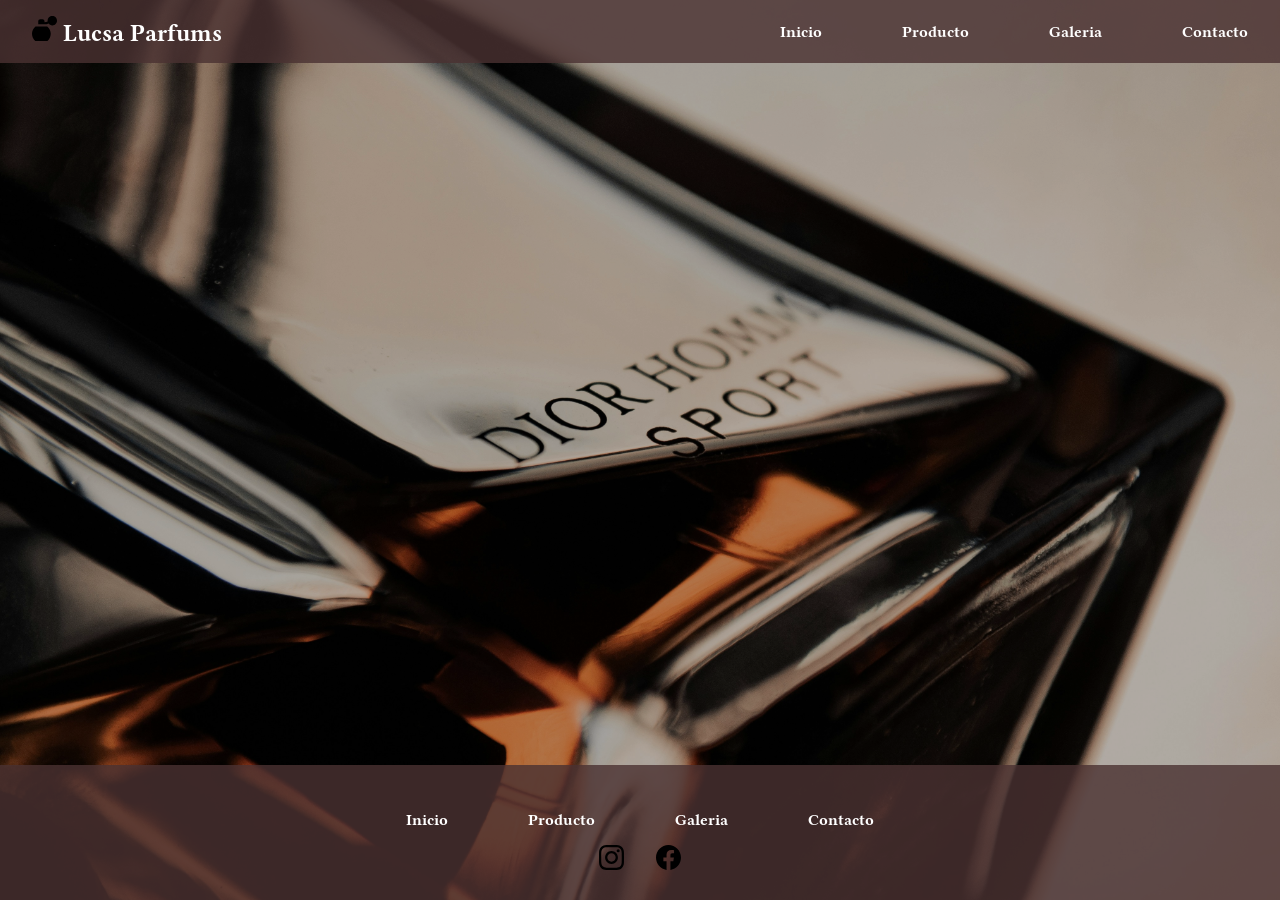
==== contacto.html @ c94c8230 "mi primer proyecto" ====
<!DOCTYPE html>
<html lang="en">

<head>
    <meta charset="UTF-8">
    <meta name="viewport" content="width=device-width, initial-scale=1.0">
    <title>Lucsa Parfums</title>
    <link rel="stylesheet" href="style.css">
    <link rel="preconnect" href="https://fonts.googleapis.com">
    <link rel="preconnect" href="https://fonts.gstatic.com" crossorigin>
    <link
        href="https://fonts.googleapis.com/css2?family=Libertinus+Serif:ital,wght@0,400;0,600;0,700;1,400;1,600;1,700&display=swap"
        rel="stylesheet">
</head>

<body class="bodycontacto">

    <header>
        <nav>

            <a href="/" class="logo"><img src="./imagenes/perfume.svg" alt="Logo de Lucsa Parfums" class="logo">
                <Lucsa Parfums>Lucsa Parfums
            </a>

            <ul class="menu">
                <li><a href="index.html">Inicio</a></li>
                <li><a href="producto.html">Producto</a></li>
                <li><a href="galeria.html">Galeria</a></li>
                <li><a href="contacto.html">Contacto</a></li>
            </ul>
        </nav>
    </header>
    
    <main>

    </main>

    <footer>
        <ul class="menufooter">
            <li><a href="index.html">Inicio</a></li>
            <li><a href="producto.html">Producto</a></li>
            <li><a href="galeria.html">Galeria</a></li>
            <li><a href="contacto.html">Contacto</a></li>
        </ul>
        <div class="redes">
            <img class="logoredes" src="./imagenes/instagram.svg" alt="Logo de Lucsa Parfums">
            <img class="logoredes" src="./imagenes/facebook.svg" alt="Logo de Lucsa Parfums">
        </div>
    </footer>
</body>

</html>
---- style.css ----
* {
    margin: 0;
    padding: 0;
    box-sizing: border-box;
}

header {
    position:relative;
    top: 0;
    left: 0;
    width: 100%;
    z-index: 10;
}

nav {
    display: flex;
    justify-content: space-between;
    align-items: center;
    padding: 1rem 2rem;
    background-color: rgba(75, 50, 50, 0.807);
}

.logo {
    font-size: 1.5rem;
    font-weight: bold;
    color: white;
    text-decoration: none;
    font-family: 'Libertinus Serif';
}

.logo img {
    width: 25px;
    height: 25px;
}

.menu {
    display: flex;
    gap: 5rem;
}

.menu a {
    text-decoration: none;
    color: white;
}

ul {
    list-style: none;
    text-decoration: none;
    font-family: 'Libertinus Serif';
    font-weight: 700;
}

.menufooter {
    display: flex;
    justify-content: center;
    align-items: center;
    padding: 1rem 2rem;
    gap: 5rem;
}

.menufooter a {
    text-decoration: none;
    color: white;
    font-weight: 700;
}


body {
    min-height: 100vh;
    display: flex;
    flex-direction: column;
    background-image: url('./imagenes/variosperfumes.jpg');
    background-size: cover;
    background-position: center;
    background-attachment: fixed;
    position: relative;
    height: 100%;
    margin: 0;
}

main {
    flex: 1;
    z-index: 1;
}

footer {
    width: 100%;
    padding: 30px;
    background-color: rgba(75, 50, 50, 0.807);
    font-family: 'Libertinus Serif';
    z-index: 10;
}

.redes {
    display: flex;
    justify-content: center;
    align-items: center;
    gap: 2rem;
}

.logoredes {
    width: 25px;
    height: auto;
}

body::before {
    content: "";
    position: fixed;
    inset: 0;
    background: rgba(0, 0, 0, 0.3);
    z-index: 0;
}

.bodycontacto {
    min-height: 100vh;
    display: flex;
    flex-direction: column;
    background-image: url('./imagenes/dior.jpg');
    background-size: cover;
    background-position: center;
    background-attachment: fixed;
    position: relative;
    height: 100%;
    margin: 0;
}

.bodygaleria {
    min-height: 100vh;
    display: flex;
    flex-direction: column;
    background-image: url('./imagenes/blotter.jpg');
    background-size: cover;
    background-position: center;
    background-attachment: fixed;
    position: relative;
    height: 100%;
    margin: 0;
}

.bodyproducto {
    min-height: 100vh;
    display: flex;
    flex-direction: column;
    background-image: url('./imagenes/chanel.jpg');
    background-size: cover;
    background-position: center;
    background-attachment: fixed;
    position: relative;
    height: 100%;
    margin: 0;
}

.paginainicio {
    display: flex;
    flex-direction: column;
    justify-content: center;
    align-items: center;
    text-align: center;
    color: white;
    font-family: 'Libertinus Serif';
    font-weight: 700;
    height: 70vh;
   
}

.paginainicio h1 {
    font-size: 3rem;
    margin-bottom: 1rem;
    text-shadow: 3px 3px 5px black;
}

.paginainicio p {
    margin-bottom: 2rem;
    text-shadow: 3px 3px 5px black;
}

.botonmenu{
    display: inline-block;
    padding: 0.5rem 1rem;
    background-color: rgba(75, 50, 50, 0.807);
    color: white;
    text-decoration: none;
    border-radius: 5px;
    transition: background-color 0.3s ease;
}

.bodycontacto.bodyproducto.bodygaleria::before {
    content: "";
    position: fixed;
    inset: 0;
    background: rgba(0, 0, 0, 0.3);
    z-index: 0;
}
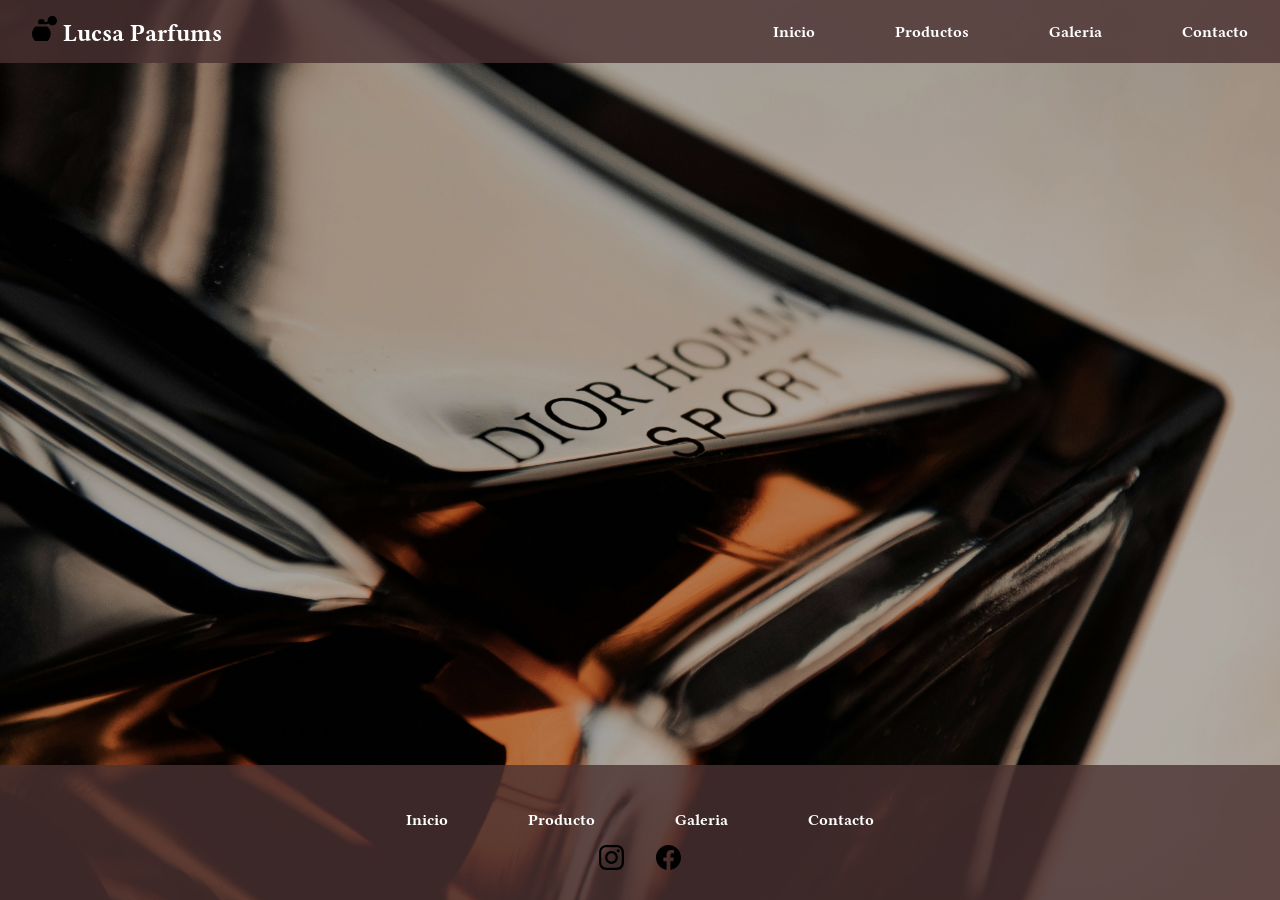
==== commit 210e4c87: "mi primer proyecto" ====
--- a/contacto.html
+++ b/contacto.html
@@ -24,7 +24,7 @@
 
             <ul class="menu">
                 <li><a href="index.html">Inicio</a></li>
-                <li><a href="producto.html">Producto</a></li>
+                <li><a href="producto.html">Productos</a></li>
                 <li><a href="galeria.html">Galeria</a></li>
                 <li><a href="contacto.html">Contacto</a></li>
             </ul>
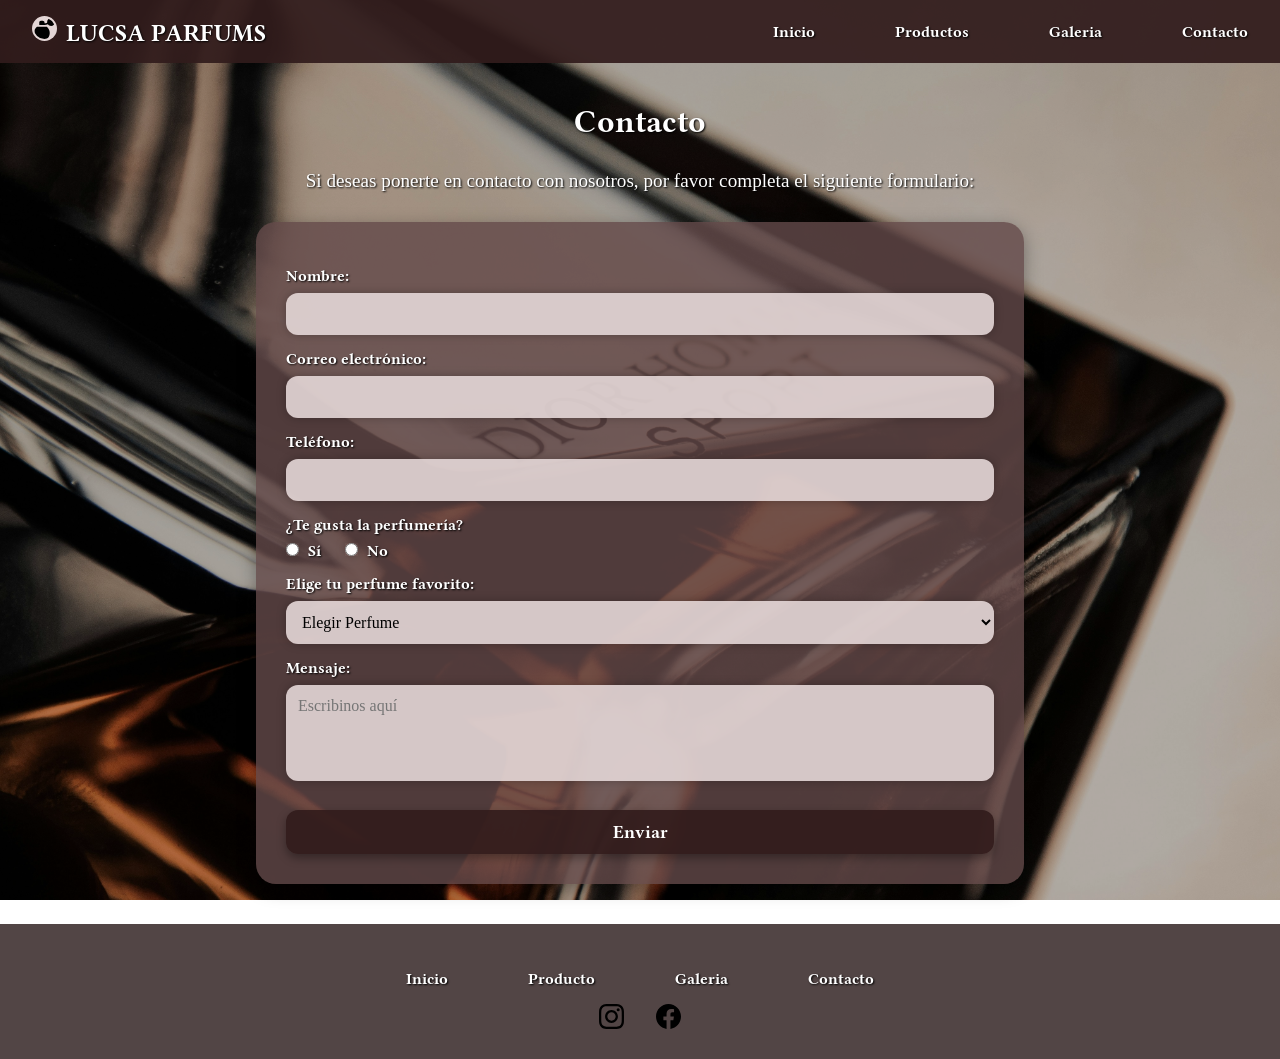
==== commit 144873ca: "mi primer proyecto" ====
--- a/contacto.html
+++ b/contacto.html
@@ -19,7 +19,7 @@
         <nav>
 
             <a href="/" class="logo"><img src="./imagenes/perfume.svg" alt="Logo de Lucsa Parfums" class="logo">
-                <Lucsa Parfums>Lucsa Parfums
+                <Lucsa Parfums>LUCSA PARFUMS
             </a>
 
             <ul class="menu">
@@ -30,8 +30,49 @@
             </ul>
         </nav>
     </header>
-    
+
     <main>
+        <section>
+            <h1>Contacto</h1>
+            <p>Si deseas ponerte en contacto con nosotros, por favor completa el siguiente formulario:</p>
+            <form action="enviar_formulario.php" method="POST">
+                <label for="nombre">Nombre:</label>
+                <input type="text" id="nombre" name="nombre" required>
+
+                <label for="email">Correo electrónico:</label>
+                <input type="email" id="email" name="email" required>
+
+                <label for="telefono">Teléfono:</label>
+                <input type="tel" id="telefono" name="telefono">
+
+                <label>¿Te gusta la perfumería?</label>
+
+                <input type="radio" id="si" name="gustos" value="si">
+                <label for="si">Sí</label>
+
+                <input type="radio" id="no" name="gustos" value="no">
+                <label for="no">No</label>
+
+                <label for="perfume">Elige tu perfume favorito:</label>
+
+                <select id="perfume" name="perfume">
+                    <option value="elegiros">Elegir Perfume</option>
+                    <option value="naxos">Naxos</option>
+                    <option value="torino21">Torino 21</option>
+                    <option value="lordgeorge">Lord George</option>
+                    <option value="sartorial">Sartorial</option>
+                    <option value="royalsapphire">Royal Sapphire</option>
+                    <option value="gentlesilver Silver">Gentle F. Silver</option>
+                    <option value="amyris">Amyris</option>
+                    <option value="grischarnel">Gris Charnel</option>
+                </select>
+
+                <label for="mensaje">Mensaje:</label>
+                <textarea id="mensaje" name="mensaje" rows="4" placeholder="Escribinos aquí"></textarea>
+
+                <button type="submit">Enviar</button>
+            </form>
+        </section>
 
     </main>
 
--- a/style.css
+++ b/style.css
@@ -5,7 +5,7 @@
 }
 
 header {
-    position:relative;
+    position: sticky;
     top: 0;
     left: 0;
     width: 100%;
@@ -14,10 +14,12 @@
 
 nav {
     display: flex;
+    flex-wrap: wrap;
     justify-content: space-between;
     align-items: center;
     padding: 1rem 2rem;
-    background-color: rgba(75, 50, 50, 0.807);
+    background-color: rgba(50, 29, 29, 0.929);
+    text-shadow: 1px 1px 2px black;
 }
 
 .logo {
@@ -26,21 +28,28 @@
     color: white;
     text-decoration: none;
     font-family: 'Libertinus Serif';
+    margin-right: 0.2rem;
 }
 
 .logo img {
     width: 25px;
     height: 25px;
+    background-color: rgb(228, 214, 214);
+    padding: 2px;
+    border-radius: 50%;
 }
 
 .menu {
     display: flex;
+    flex-wrap: wrap;
     gap: 5rem;
+
 }
 
 .menu a {
     text-decoration: none;
     color: white;
+    font-weight: 700;
 }
 
 ul {
@@ -48,6 +57,15 @@
     text-decoration: none;
     font-family: 'Libertinus Serif';
     font-weight: 700;
+}
+
+footer {
+    width: 100%;
+    padding: 30px;
+    background-color: rgba(26, 8, 8, 0.752);
+    font-family: 'Libertinus Serif';
+    z-index: 10;
+    text-shadow: 1px 1px 2px black;
 }
 
 .menufooter {
@@ -83,14 +101,6 @@
     z-index: 1;
 }
 
-footer {
-    width: 100%;
-    padding: 30px;
-    background-color: rgba(75, 50, 50, 0.807);
-    font-family: 'Libertinus Serif';
-    z-index: 10;
-}
-
 .redes {
     display: flex;
     justify-content: center;
@@ -160,24 +170,24 @@
     font-family: 'Libertinus Serif';
     font-weight: 700;
     height: 70vh;
-   
 }
 
 .paginainicio h1 {
     font-size: 3rem;
-    margin-bottom: 1rem;
+    margin-bottom: 3rem;
     text-shadow: 3px 3px 5px black;
 }
 
 .paginainicio p {
     margin-bottom: 2rem;
-    text-shadow: 3px 3px 5px black;
-}
-
-.botonmenu{
+    text-shadow: 1px 1px 2px black;
+    font-size: 1.25rem;
+}
+
+.botonmenu {
     display: inline-block;
     padding: 0.5rem 1rem;
-    background-color: rgba(75, 50, 50, 0.807);
+    background-color: rgba(75, 50, 50, 0.885);
     color: white;
     text-decoration: none;
     border-radius: 5px;
@@ -190,4 +200,187 @@
     inset: 0;
     background: rgba(0, 0, 0, 0.3);
     z-index: 0;
+}
+
+.galeria {
+    display: flex;
+    flex-wrap: wrap;
+    justify-content: space-around;
+    margin: 20px;
+}
+
+.card {
+    width: 22%;
+    margin-bottom: 20px;
+    text-align: center;
+    font-family: 'Libertinus Serif';
+    font-weight: 700;
+    background-color: rgba(100, 74, 74, 0.807);
+    border-radius: 20px;
+    overflow: hidden;
+    text-shadow: 1px 1px 2px black;
+    padding: 10px;
+    box-shadow: 0 3px 8px rgba(0, 0, 0, 0.20);
+}
+
+.card img {
+    width: 100%;
+    height: 300px;
+    object-fit: cover;
+    transition: transform 1s ease;
+    border-radius: 20px;
+    box-shadow: 0 3px 8px rgba(0, 0, 0, 0.20);
+}
+
+.card img:hover {
+    transform: scale(1.30);
+}
+
+.card h2 {
+    font-size: 1.5rem;
+    margin: 10px 0;
+    color: rgb(200, 195, 195);
+}
+
+main h1 {
+    font-size: 2rem;
+    margin: 30px;
+    text-align: center;
+    color: white;
+    text-shadow: 1px 1px 2px black;
+}
+
+.card p {
+    font-size: 0.9rem;
+    margin: 10px 0;
+    color: rgb(236, 232, 232);
+}
+
+.galeriaimagenes {
+    display: flex;
+    flex-wrap: wrap;
+    justify-content: center;
+    gap: 30px;
+    margin: 20px;
+}
+
+.imggaleria {
+    width: 300px;
+    height: 300px;
+    object-fit: cover;
+    border-radius: 20px;
+    box-shadow: 0 0 118px rgba(0, 0, 0, 0.20);
+    transition: transform 1s ease;
+}
+
+.imggaleria:hover {
+    transform: scale(1.30);
+}
+
+.bodycontacto section {
+    width: 60%;
+    margin: 40px auto;
+    font-family: 'Libertinus Serif';
+}
+
+
+.bodycontacto section p {
+    text-align: center;
+    color: white;
+    font-size: 1.2rem;
+    text-shadow: 1px 1px 2px black;
+    margin-bottom: 30px;
+}
+
+
+.bodycontacto form {
+    background-color: rgba(100, 74, 74, 0.807);
+    padding: 30px;
+    border-radius: 20px;
+    box-shadow: 0 5px 18px rgba(0,0,0,0.35);
+    text-shadow: 1px 1px 2px black;
+}
+
+.bodycontacto form label {
+    display: block;
+    color: white;
+    font-weight: 700;
+    margin-top: 15px;
+    margin-bottom: 8px;
+}
+
+.bodycontacto input,
+.bodycontacto select,
+.bodycontacto textarea {
+
+    width: 100%;
+    padding: 12px;
+
+    background-color: rgba(228, 214, 214, 0.9);
+
+    border: none;
+    border-radius: 12px;
+
+    font-family: 'Libertinus Serif';
+    font-size: 1rem;
+
+    box-shadow: 0 0 10px rgba(0,0,0,0.25);
+}
+
+.bodycontacto input:focus,
+.bodycontacto select:focus,
+.bodycontacto textarea:focus {
+
+    outline: none;
+    box-shadow: 0 0 15px rgba(228,214,214,0.7);
+}
+
+.bodycontacto input[type="radio"] {
+
+    width: auto;
+    margin-right: 5px;
+}
+
+
+.bodycontacto input[type="radio"] + label {
+
+    display: inline;
+    margin-right: 20px;
+}
+
+.bodycontacto textarea {
+
+    resize: none;
+}
+
+.bodycontacto button {
+
+    width: 100%;
+    margin-top: 25px;
+
+    padding: 12px;
+
+    background-color: rgba(50,29,29,0.929);
+
+    color: white;
+
+    font-family: 'Libertinus Serif';
+    font-weight: 700;
+    font-size: 1.1rem;
+
+    border: none;
+    border-radius: 12px;
+
+    box-shadow: 0 4px 10px rgba(0,0,0,0.35);
+
+    transition: 0.3s ease;
+}
+
+
+.bodycontacto button:hover {
+
+    background-color: rgba(75,50,50,0.885);
+
+    transform: translateY(-3px);
+
 }
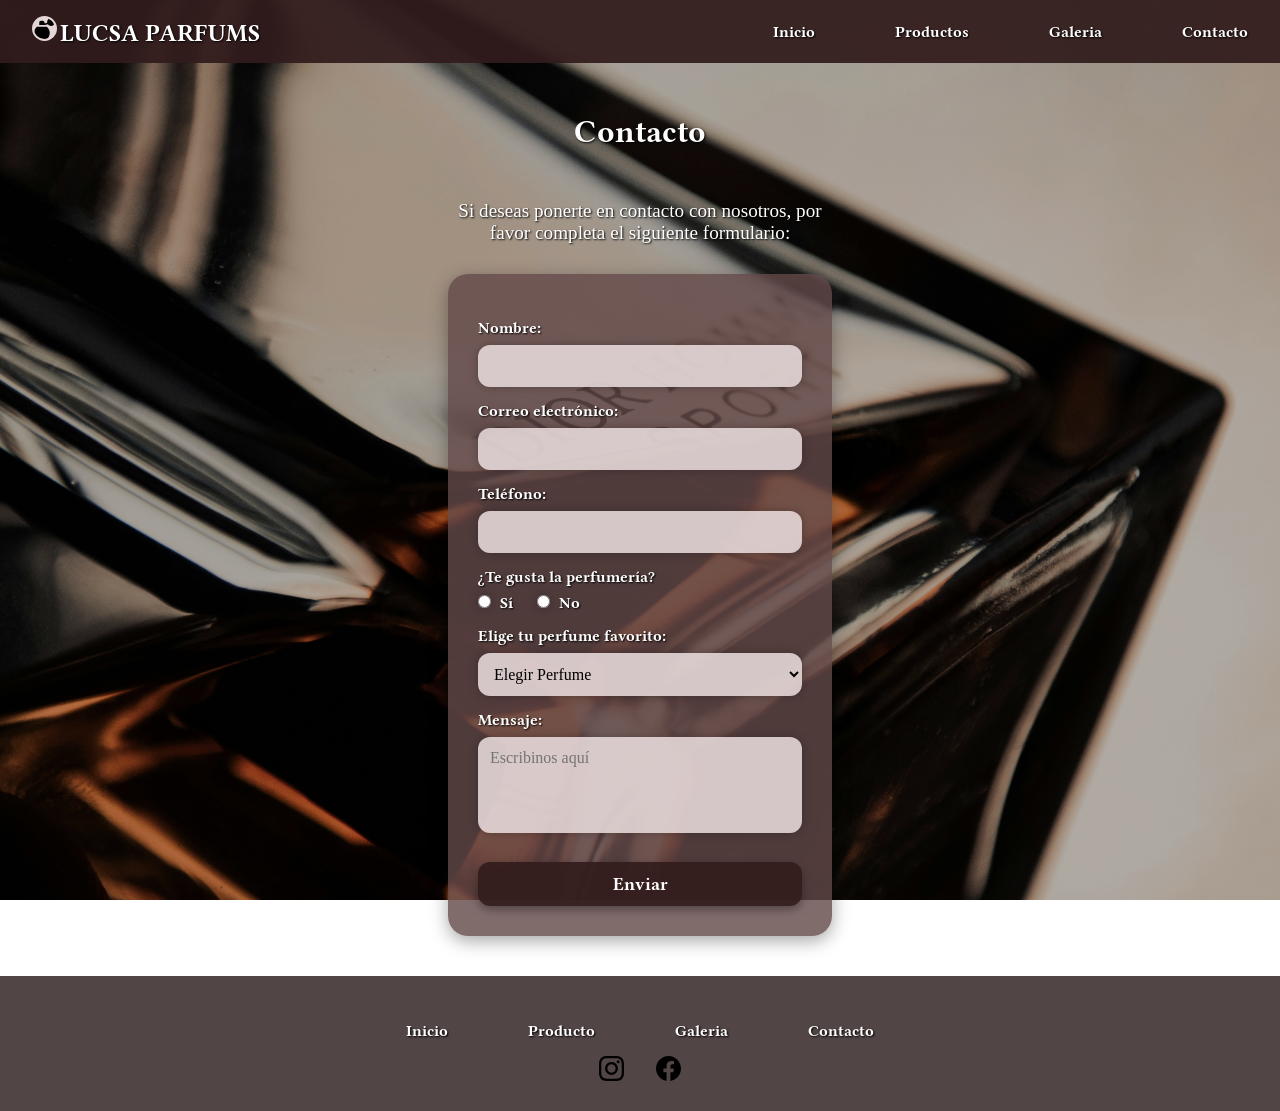
==== commit 0365f187: "grabar cambios" ====
--- a/contacto.html
+++ b/contacto.html
@@ -18,9 +18,7 @@
     <header>
         <nav>
 
-            <a href="/" class="logo"><img src="./imagenes/perfume.svg" alt="Logo de Lucsa Parfums" class="logo">
-                <Lucsa Parfums>LUCSA PARFUMS
-            </a>
+            <a href="/" class="logo"><img src="./imagenes/perfume.svg" alt="Logo de Lucsa Parfums" class="logo">LUCSA PARFUMS</a>
 
             <ul class="menu">
                 <li><a href="index.html">Inicio</a></li>
--- a/style.css
+++ b/style.css
@@ -194,11 +194,13 @@
     transition: background-color 0.3s ease;
 }
 
-.bodycontacto.bodyproducto.bodygaleria::before {
+.bodycontacto::before,
+.bodyproducto::before,
+.bodygaleria::before {
     content: "";
     position: fixed;
     inset: 0;
-    background: rgba(0, 0, 0, 0.3);
+    background: rgba(0,0,0,0.3);
     z-index: 0;
 }
 
@@ -206,12 +208,12 @@
     display: flex;
     flex-wrap: wrap;
     justify-content: space-around;
-    margin: 20px;
+    margin: 30px;
 }
 
 .card {
     width: 22%;
-    margin-bottom: 20px;
+    margin: 30px;
     text-align: center;
     font-family: 'Libertinus Serif';
     font-weight: 700;
@@ -227,7 +229,7 @@
     width: 100%;
     height: 300px;
     object-fit: cover;
-    transition: transform 1s ease;
+    transition: transform 1.5s ease;
     border-radius: 20px;
     box-shadow: 0 3px 8px rgba(0, 0, 0, 0.20);
 }
@@ -244,7 +246,7 @@
 
 main h1 {
     font-size: 2rem;
-    margin: 30px;
+    margin: 50px;
     text-align: center;
     color: white;
     text-shadow: 1px 1px 2px black;
@@ -261,7 +263,8 @@
     flex-wrap: wrap;
     justify-content: center;
     gap: 30px;
-    margin: 20px;
+    margin-bottom: 40px;
+    padding-bottom: 50px;
 }
 
 .imggaleria {
@@ -270,7 +273,7 @@
     object-fit: cover;
     border-radius: 20px;
     box-shadow: 0 0 118px rgba(0, 0, 0, 0.20);
-    transition: transform 1s ease;
+    transition: transform 1.5s ease;
 }
 
 .imggaleria:hover {
@@ -278,7 +281,7 @@
 }
 
 .bodycontacto section {
-    width: 60%;
+    width: 30%;
     margin: 40px auto;
     font-family: 'Libertinus Serif';
 }
@@ -297,7 +300,7 @@
     background-color: rgba(100, 74, 74, 0.807);
     padding: 30px;
     border-radius: 20px;
-    box-shadow: 0 5px 18px rgba(0,0,0,0.35);
+    box-shadow: 0 5px 18px rgba(0, 0, 0, 0.35);
     text-shadow: 1px 1px 2px black;
 }
 
@@ -324,7 +327,7 @@
     font-family: 'Libertinus Serif';
     font-size: 1rem;
 
-    box-shadow: 0 0 10px rgba(0,0,0,0.25);
+    box-shadow: 0 0 10px rgba(0, 0, 0, 0.25);
 }
 
 .bodycontacto input:focus,
@@ -332,7 +335,7 @@
 .bodycontacto textarea:focus {
 
     outline: none;
-    box-shadow: 0 0 15px rgba(228,214,214,0.7);
+    box-shadow: 0 0 15px rgba(228, 214, 214, 0.7);
 }
 
 .bodycontacto input[type="radio"] {
@@ -342,7 +345,7 @@
 }
 
 
-.bodycontacto input[type="radio"] + label {
+.bodycontacto input[type="radio"]+label {
 
     display: inline;
     margin-right: 20px;
@@ -360,7 +363,7 @@
 
     padding: 12px;
 
-    background-color: rgba(50,29,29,0.929);
+    background-color: rgba(50, 29, 29, 0.929);
 
     color: white;
 
@@ -371,7 +374,7 @@
     border: none;
     border-radius: 12px;
 
-    box-shadow: 0 4px 10px rgba(0,0,0,0.35);
+    box-shadow: 0 4px 10px rgba(0, 0, 0, 0.35);
 
     transition: 0.3s ease;
 }
@@ -379,8 +382,9 @@
 
 .bodycontacto button:hover {
 
-    background-color: rgba(75,50,50,0.885);
+    background-color: rgba(75, 50, 50, 0.885);
 
     transform: translateY(-3px);
 
-}+}
+
